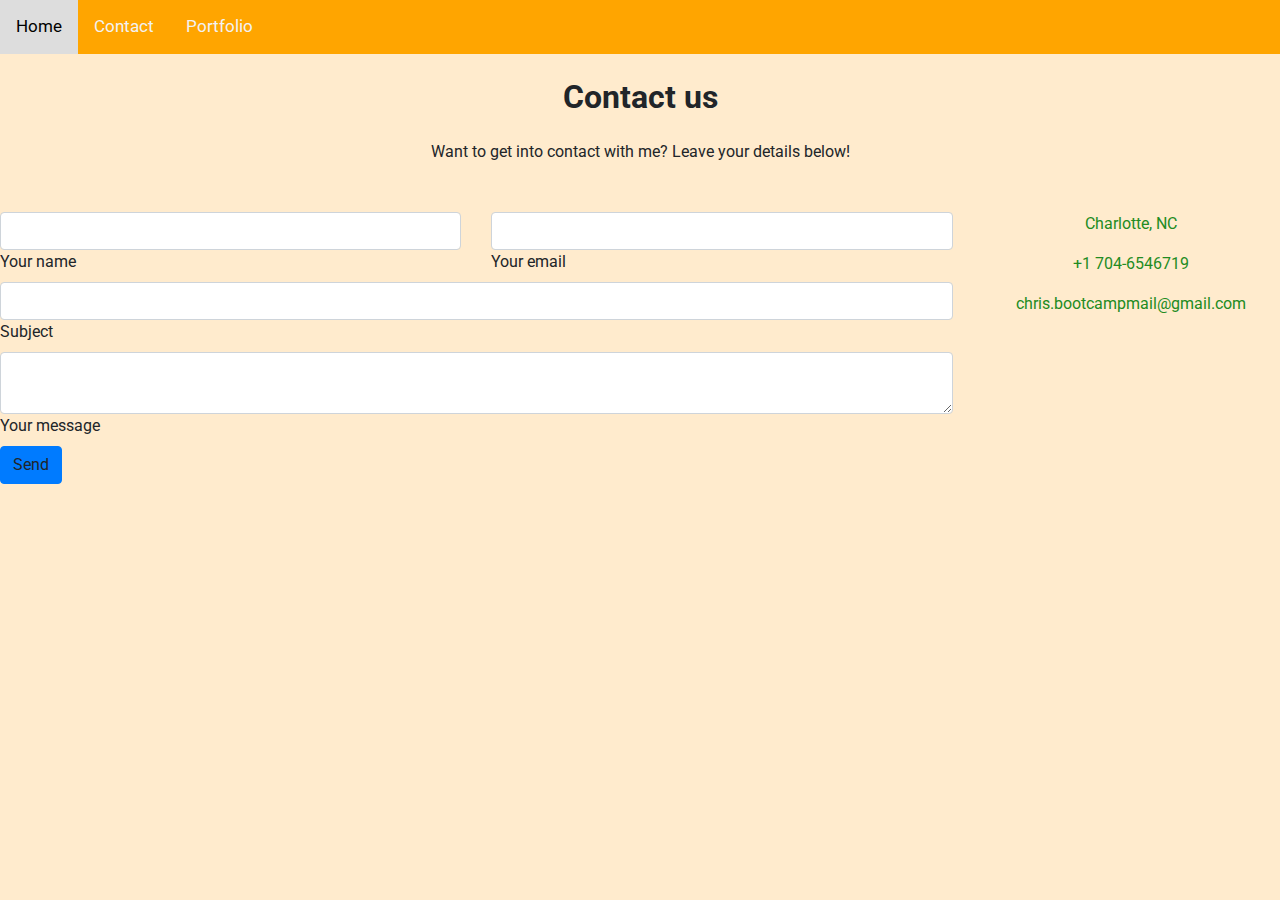
==== contact.html @ 6c7d57c3 "added the bootstraps and details to make a contact form" ====
<!DOCTYPE html>
<html lang="en">
<head>
    <meta charset="UTF-8">
    <meta name="viewport" content="width=device-width, initial-scale=1.0">
    <title>Document</title>
</head>
<link rel="stylesheet" href="https://stackpath.bootstrapcdn.com/bootstrap/4.4.1/css/bootstrap.min.css" integrity="sha384-Vkoo8x4CGsO3+Hhxv8T/Q5PaXtkKtu6ug5TOeNV6gBiFeWPGFN9MuhOf23Q9Ifjh" crossorigin="anonymous">

<link rel="stylesheet" type="text/css" href="style.css">
<body>
    <div>
        <div class="topnav">
            <a class="active" href="index.html">Home</a>
            <a href="contact.html">Contact</a>
            <a href="portfolio.html">Portfolio</a>
          </div>
          
<section class="mb-4">

    
    <h2 class="h1-responsive font-weight-bold text-center my-4">Contact us</h2>
    
    <p class="text-center w-responsive mx-auto mb-5">Want to get into contact with me? Leave your details below!</p>

    <div class="row">

        
        <div class="col-md-9 mb-md-0 mb-5">
            <form id="contact-form" name="contact-form" action="mail.php" method="POST">

                
                <div class="row">

                    
                    <div class="col-md-6">
                        <div class="md-form mb-0">
                            <input type="text" id="name" name="name" class="form-control">
                            <label for="name" class="">Your name</label>
                        </div>
                    </div>
                
                    <div class="col-md-6">
                        <div class="md-form mb-0">
                            <input type="text" id="email" name="email" class="form-control">
                            <label for="email" class="">Your email</label>
                        </div>
                    </div>
                    

                </div>
               
                <div class="row">
                    <div class="col-md-12">
                        <div class="md-form mb-0">
                            <input type="text" id="subject" name="subject" class="form-control">
                            <label for="subject" class="">Subject</label>
                        </div>
                    </div>
                </div>

                
                <div class="row">

                    
                    <div class="col-md-12">

                        <div class="md-form">
                            <textarea type="text" id="message" name="message" rows="2" class="form-control md-textarea"></textarea>
                            <label for="message">Your message</label>
                        </div>

                    </div>
                </div>
               

            </form>

            <div class="text-center text-md-left">
                <a class="btn btn-primary" onclick="document.getElementById('contact-form').submit();">Send</a>
            </div>
            <div class="status"></div>
        </div>
        

        
        <div class="col-md-3 text-center">
            <ul class="list-unstyled mb-0">
                <li><i class="fas fa-map-marker-alt fa-2x"></i>
                    <p class="e">Charlotte, NC</p>
                </li>

                <li><i class="fas fa-phone mt-4 fa-2x"></i>
                    <p class= "e">+1 704-6546719</p>
                </li>

                <li><i class="fas fa-envelope mt-4 fa-2x"></i>
                    <p class="e">chris.bootcampmail@gmail.com</p>
                </li>
            </ul>
        </div>
        

    </div>

</section>

</body>
</html>
---- style.css ----
@import url('https://fonts.googleapis.com/css2?family=Roboto:wght@100&display=swap');


.a {color: blue; text-align: center;font-family: 'Roboto', sans-serif;
}

.b {color: orange;font-family: 'Roboto', sans-serif;
}
  .b:hover{color: indigo;background-color:greenyellow;}

.c {color: tomato;font-family: 'Roboto', sans-serif;
}
  .c:hover{color: cornflowerblue;background-color:greenyellow;}

  .d {color: indigo;font-family: 'Roboto', sans-serif;
}
.e {color: forestgreen;font-family: 'Roboto', sans-serif;
}
  .e:hover{color: crimson; background-color:greenyellow;}
body 
    

{background-color:blanchedalmond;}

    .topnav {
        background-color:orange;
        overflow: hidden;
      }
      .topnav a {
        float: left;
        color: #f2f2f2;
        text-align: center;
        padding: 14px 16px;
        text-decoration: none;
        font-size: 17px;
      }

      .topnav a:hover {
        background-color: #ddd;
        color: black;
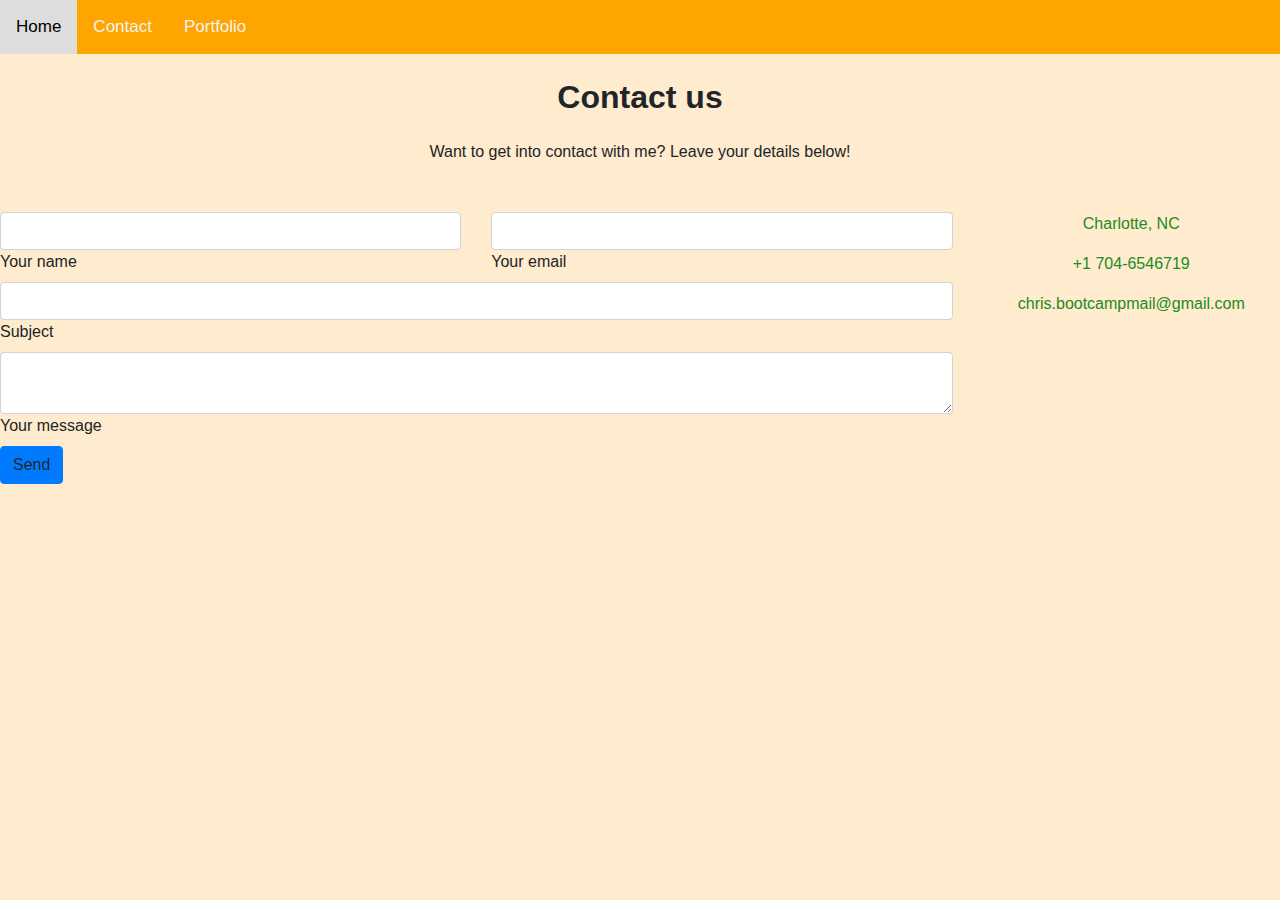
==== commit be22f707: "second wave of changes" ====
--- a/contact.html
+++ b/contact.html
@@ -6,7 +6,7 @@
     <title>Document</title>
 </head>
 <link rel="stylesheet" href="https://stackpath.bootstrapcdn.com/bootstrap/4.4.1/css/bootstrap.min.css" integrity="sha384-Vkoo8x4CGsO3+Hhxv8T/Q5PaXtkKtu6ug5TOeNV6gBiFeWPGFN9MuhOf23Q9Ifjh" crossorigin="anonymous">
-
+<script src="https://code.jquery.com/jquery-3.5.1.js" integrity="sha256-QWo7LDvxbWT2tbbQ97B53yJnYU3WhH/C8ycbRAkjPDc=" crossorigin="anonymous"></script>
 <link rel="stylesheet" type="text/css" href="style.css">
 <body>
     <div>
--- a/style.css
+++ b/style.css
@@ -1,22 +1,25 @@
-@import url('https://fonts.googleapis.com/css2?family=Roboto:wght@100&display=swap');
 
 
-.a {color: blue; text-align: center;font-family: 'Roboto', sans-serif;
+body 
+
+.a {color: skyblue; text-align: center;font-family: 'Work Sans', sans-serif;
+
 }
 
-.b {color: orange;font-family: 'Roboto', sans-serif;
+.b {color: orange; font-family: 'Work Sans', sans-serif;
+
 }
-  .b:hover{color: indigo;background-color:greenyellow;}
+  .b:hover{color: indigo;background-color:red;}
 
-.c {color: tomato;font-family: 'Roboto', sans-serif;
+.c {color: tomato;
 }
-  .c:hover{color: cornflowerblue;background-color:greenyellow;}
+  .c:hover{color: cornflowerblue;background-color:red;}
 
-  .d {color: indigo;font-family: 'Roboto', sans-serif;
+  .d {color: indigo;
 }
-.e {color: forestgreen;font-family: 'Roboto', sans-serif;
+.e {color: forestgreen;
 }
-  .e:hover{color: crimson; background-color:greenyellow;}
+  .e:hover{color: black; background-color:red;}
 body 
     
 
@@ -25,6 +28,8 @@
     .topnav {
         background-color:orange;
         overflow: hidden;
+        font-family: 'Work Sans', sans-serif;
+
       }
       .topnav a {
         float: left;
@@ -38,6 +43,27 @@
       .topnav a:hover {
         background-color: #ddd;
         color: black;
-        
-        
+      }
       
+      .center {
+        position: absolute;
+  display: block;
+  height: 100px;
+  width: 100px;
+  left: 50%;
+  top: 50%;
+  margin-top: -50px;
+  margin-left: -50px;
+      }
+
+  .center:hover{
+    background-color: #ddd;
+    color: black;
+  }
+
+  .card-text {
+    font-family: 'Work Sans', sans-serif;}
+
+    .card-title{
+      font-family: :'Work Sans' , sans-serif;
+    }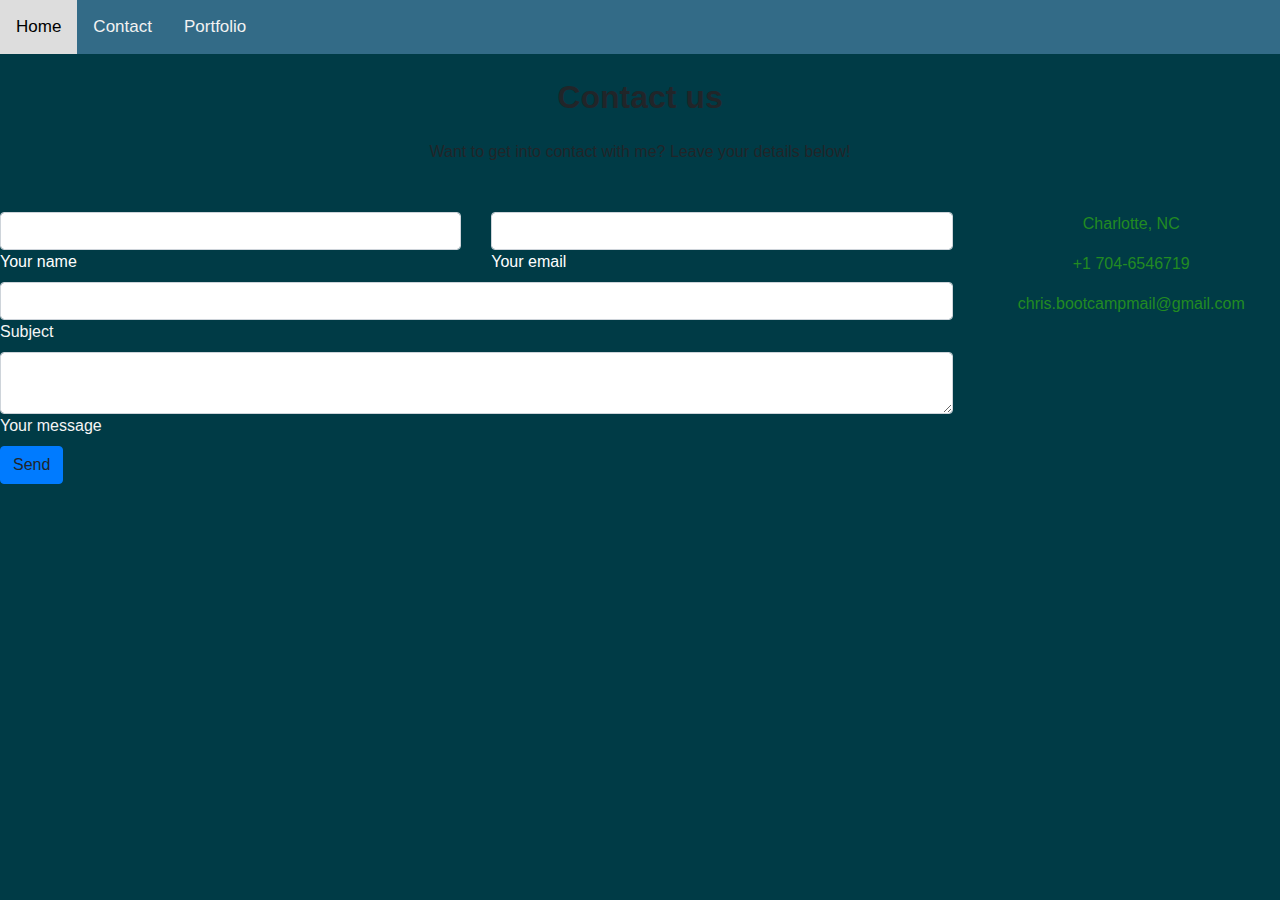
==== commit 09a6fd2a: "name change" ====
--- a/contact.html
+++ b/contact.html
@@ -1,109 +1,116 @@
 <!DOCTYPE html>
 <html lang="en">
+
 <head>
     <meta charset="UTF-8">
     <meta name="viewport" content="width=device-width, initial-scale=1.0">
     <title>Document</title>
 </head>
-<link rel="stylesheet" href="https://stackpath.bootstrapcdn.com/bootstrap/4.4.1/css/bootstrap.min.css" integrity="sha384-Vkoo8x4CGsO3+Hhxv8T/Q5PaXtkKtu6ug5TOeNV6gBiFeWPGFN9MuhOf23Q9Ifjh" crossorigin="anonymous">
-<script src="https://code.jquery.com/jquery-3.5.1.js" integrity="sha256-QWo7LDvxbWT2tbbQ97B53yJnYU3WhH/C8ycbRAkjPDc=" crossorigin="anonymous"></script>
+<link rel="stylesheet" href="https://stackpath.bootstrapcdn.com/bootstrap/4.4.1/css/bootstrap.min.css"
+    integrity="sha384-Vkoo8x4CGsO3+Hhxv8T/Q5PaXtkKtu6ug5TOeNV6gBiFeWPGFN9MuhOf23Q9Ifjh" crossorigin="anonymous">
+<script src="https://code.jquery.com/jquery-3.5.1.js" integrity="sha256-QWo7LDvxbWT2tbbQ97B53yJnYU3WhH/C8ycbRAkjPDc="
+    crossorigin="anonymous"></script>
 <link rel="stylesheet" type="text/css" href="style.css">
+
 <body>
     <div>
         <div class="topnav">
             <a class="active" href="index.html">Home</a>
             <a href="contact.html">Contact</a>
             <a href="portfolio.html">Portfolio</a>
-          </div>
-          
-<section class="mb-4">
+        </div>
 
-    
-    <h2 class="h1-responsive font-weight-bold text-center my-4">Contact us</h2>
-    
-    <p class="text-center w-responsive mx-auto mb-5">Want to get into contact with me? Leave your details below!</p>
+        <section class="mb-4">
 
-    <div class="row">
 
-        
-        <div class="col-md-9 mb-md-0 mb-5">
-            <form id="contact-form" name="contact-form" action="mail.php" method="POST">
+            <h2 class="h1-responsive font-weight-bold text-center my-4">Contact us</h2>
 
-                
-                <div class="row">
+            <p class="text-center w-responsive mx-auto mb-5">Want to get into contact with me? Leave your details below!
+            </p>
 
-                    
-                    <div class="col-md-6">
-                        <div class="md-form mb-0">
-                            <input type="text" id="name" name="name" class="form-control">
-                            <label for="name" class="">Your name</label>
+            <div class="row">
+
+
+                <div class="col-md-9 mb-md-0 mb-5">
+                    <form id="contact-form" name="contact-form" action="mail.php" method="POST">
+
+
+                        <div class="row">
+
+
+                            <div class="col-md-6">
+                                <div class="md-form mb-0">
+                                    <input type="text" id="name" name="name" class="form-control">
+                                    <label for="name" class="">Your name</label>
+                                </div>
+                            </div>
+
+                            <div class="col-md-6">
+                                <div class="md-form mb-0">
+                                    <input type="text" id="email" name="email" class="form-control">
+                                    <label for="email" class="">Your email</label>
+                                </div>
+                            </div>
+
+
                         </div>
+
+                        <div class="row">
+                            <div class="col-md-12">
+                                <div class="md-form mb-0">
+                                    <input type="text" id="subject" name="subject" class="form-control">
+                                    <label for="subject" class="">Subject</label>
+                                </div>
+                            </div>
+                        </div>
+
+
+                        <div class="row">
+
+
+                            <div class="col-md-12">
+
+                                <div class="md-form">
+                                    <textarea type="text" id="message" name="message" rows="2"
+                                        class="form-control md-textarea"></textarea>
+                                    <label for="message">Your message</label>
+                                </div>
+
+                            </div>
+                        </div>
+
+
+                    </form>
+
+                    <div class="text-center text-md-left">
+                        <a class="btn btn-primary" onclick="document.getElementById('contact-form').submit();">Send</a>
                     </div>
-                
-                    <div class="col-md-6">
-                        <div class="md-form mb-0">
-                            <input type="text" id="email" name="email" class="form-control">
-                            <label for="email" class="">Your email</label>
-                        </div>
-                    </div>
-                    
-
-                </div>
-               
-                <div class="row">
-                    <div class="col-md-12">
-                        <div class="md-form mb-0">
-                            <input type="text" id="subject" name="subject" class="form-control">
-                            <label for="subject" class="">Subject</label>
-                        </div>
-                    </div>
+                    <div class="status"></div>
                 </div>
 
-                
-                <div class="row">
 
-                    
-                    <div class="col-md-12">
 
-                        <div class="md-form">
-                            <textarea type="text" id="message" name="message" rows="2" class="form-control md-textarea"></textarea>
-                            <label for="message">Your message</label>
-                        </div>
+                <div class="col-md-3 text-center">
+                    <ul class="list-unstyled mb-0">
+                        <li><i class="fas fa-map-marker-alt fa-2x"></i>
+                            <p class="e">Charlotte, NC</p>
+                        </li>
 
-                    </div>
+                        <li><i class="fas fa-phone mt-4 fa-2x"></i>
+                            <p class="e">+1 704-6546719</p>
+                        </li>
+
+                        <li><i class="fas fa-envelope mt-4 fa-2x"></i>
+                            <p class="e">chris.bootcampmail@gmail.com</p>
+                        </li>
+                    </ul>
                 </div>
-               
 
-            </form>
 
-            <div class="text-center text-md-left">
-                <a class="btn btn-primary" onclick="document.getElementById('contact-form').submit();">Send</a>
             </div>
-            <div class="status"></div>
-        </div>
-        
 
-        
-        <div class="col-md-3 text-center">
-            <ul class="list-unstyled mb-0">
-                <li><i class="fas fa-map-marker-alt fa-2x"></i>
-                    <p class="e">Charlotte, NC</p>
-                </li>
-
-                <li><i class="fas fa-phone mt-4 fa-2x"></i>
-                    <p class= "e">+1 704-6546719</p>
-                </li>
-
-                <li><i class="fas fa-envelope mt-4 fa-2x"></i>
-                    <p class="e">chris.bootcampmail@gmail.com</p>
-                </li>
-            </ul>
-        </div>
-        
-
-    </div>
-
-</section>
+        </section>
 
 </body>
+
 </html>--- a/style.css
+++ b/style.css
@@ -1,34 +1,37 @@
 
 
-body 
+body{
+  background-color: ;
+}
 
-.a {color: skyblue; text-align: center;font-family: 'Work Sans', sans-serif;
+.a {color: skyblue; text-align: center;font-family: 'Work Sans', sans-serif; font-size-adjust: inherit;
 
 }
 
-.b {color: orange; font-family: 'Work Sans', sans-serif;
+.b {color: orange; font-family: 'Work Sans', sans-serif; font-size-adjust: inherit;
 
 }
-  .b:hover{color: indigo;background-color:red;}
+  .b:hover{color: indigo;background-color:white;}
 
 .c {color: tomato;
 }
-  .c:hover{color: cornflowerblue;background-color:red;}
+  .c:hover{color: cornflowerblue;background-color:white;}
 
   .d {color: indigo;
 }
-.e {color: forestgreen;
+.e {color: forestgreen; text-align: center;
 }
-  .e:hover{color: black; background-color:red;}
+  .e:hover{color: black; background-color:white;}
 body 
     
 
-{background-color:blanchedalmond;}
+{background-color:#003B46;}
 
     .topnav {
-        background-color:orange;
+        background-color:#336B87;
         overflow: hidden;
         font-family: 'Work Sans', sans-serif;
+        width: 200vw;
 
       }
       .topnav a {
@@ -65,5 +68,28 @@
     font-family: 'Work Sans', sans-serif;}
 
     .card-title{
-      font-family: :'Work Sans' , sans-serif;
+      font-family: 'Work Sans' , sans-serif;
+    }
+
+    #centred-image{
+      align-content: center;
+    }
+
+    .col-md-6{
+      color: white;
+      width: auto;
+    }
+
+    .col-md-12{
+      color: whitesmoke;
+      width: auto;
+    }
+
+    .col-sm-6{
+      background-color: #003B46;
+      width: auto;
+    }
+
+    .deltaout{
+      align-content: center;
     }